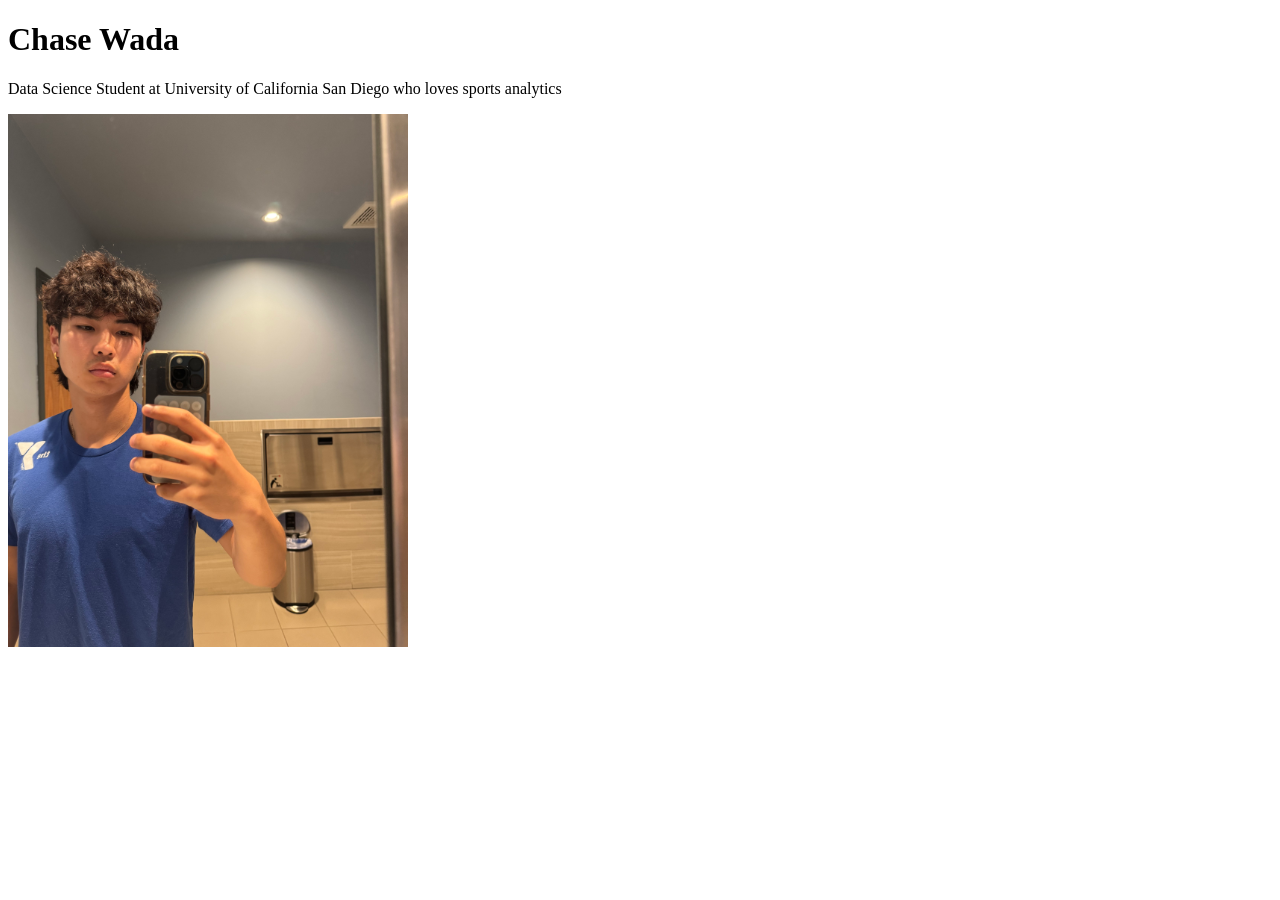
==== index.html @ 70c048ba "Set photo width" ====
<!DOCTYPE html>
<html lang="en">
<head>
    <meta charset="UTF-8">
    <meta name="viewport" content="width=device-width, initial-scale=1.0">
    <title>Chase Wada: Personal site and portfolio</title>
</head>
<body>
    <h1>Chase Wada</h1>
    <p>Data Science Student at University of California San Diego who loves sports analytics</p>
    <img src="images/chase.jpeg" alt="Chase taking a mirror selfie at work" width="400" />
</body>
</html>
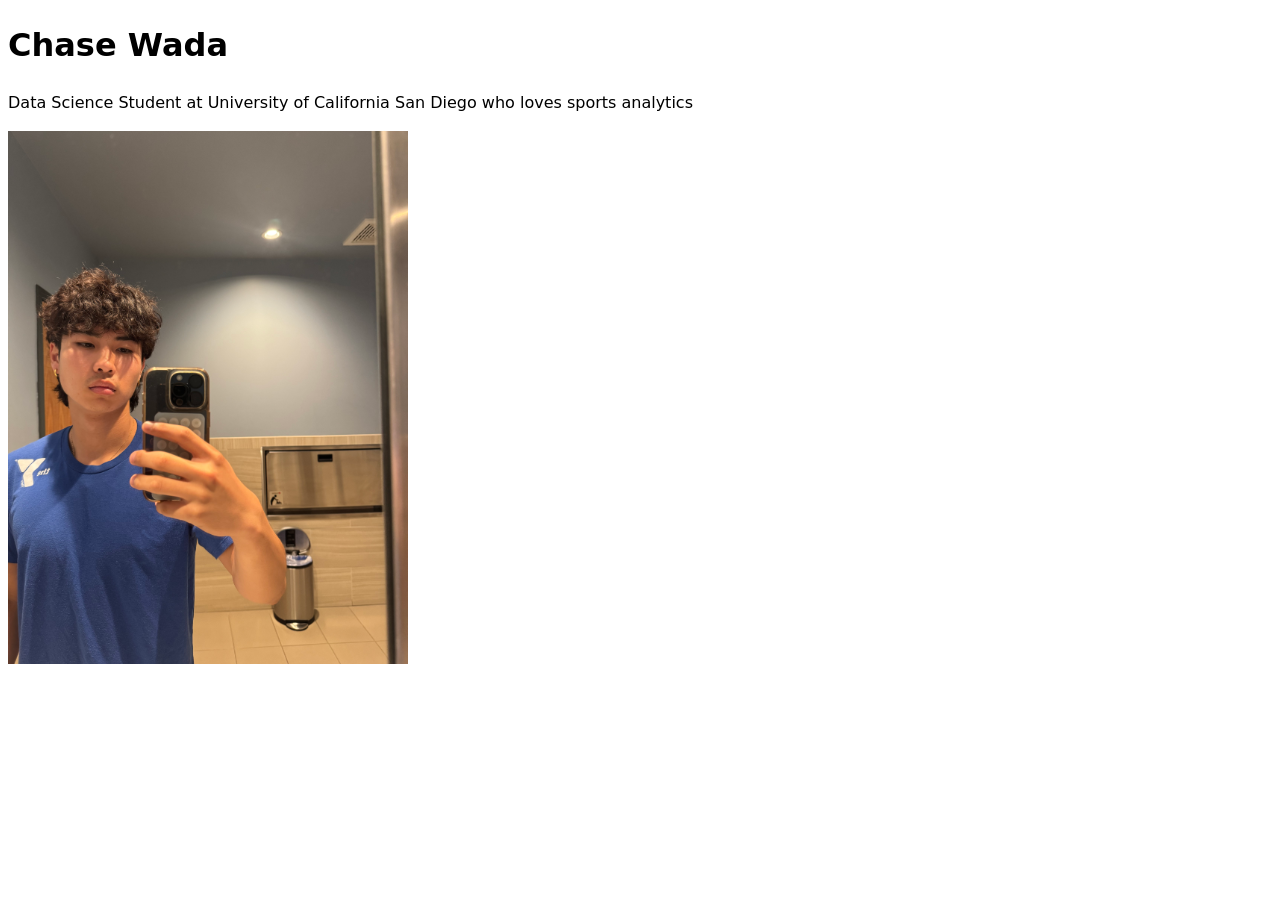
==== commit 0c1967f0: "Add CSS and resize photo" ====
--- a/index.html
+++ b/index.html
@@ -4,6 +4,7 @@
     <meta charset="UTF-8">
     <meta name="viewport" content="width=device-width, initial-scale=1.0">
     <title>Chase Wada: Personal site and portfolio</title>
+    <link rel="stylesheet" href="style.css"/>
 </head>
 <body>
     <h1>Chase Wada</h1>
--- a/style.css
+++ b/style.css
@@ -0,0 +1,6 @@
+body {
+  /* Set line height to 1.5 times the font size
+	   and use the OS’s UI font as the website font
+	 */
+  font: 100%/1.5 system-ui;
+}
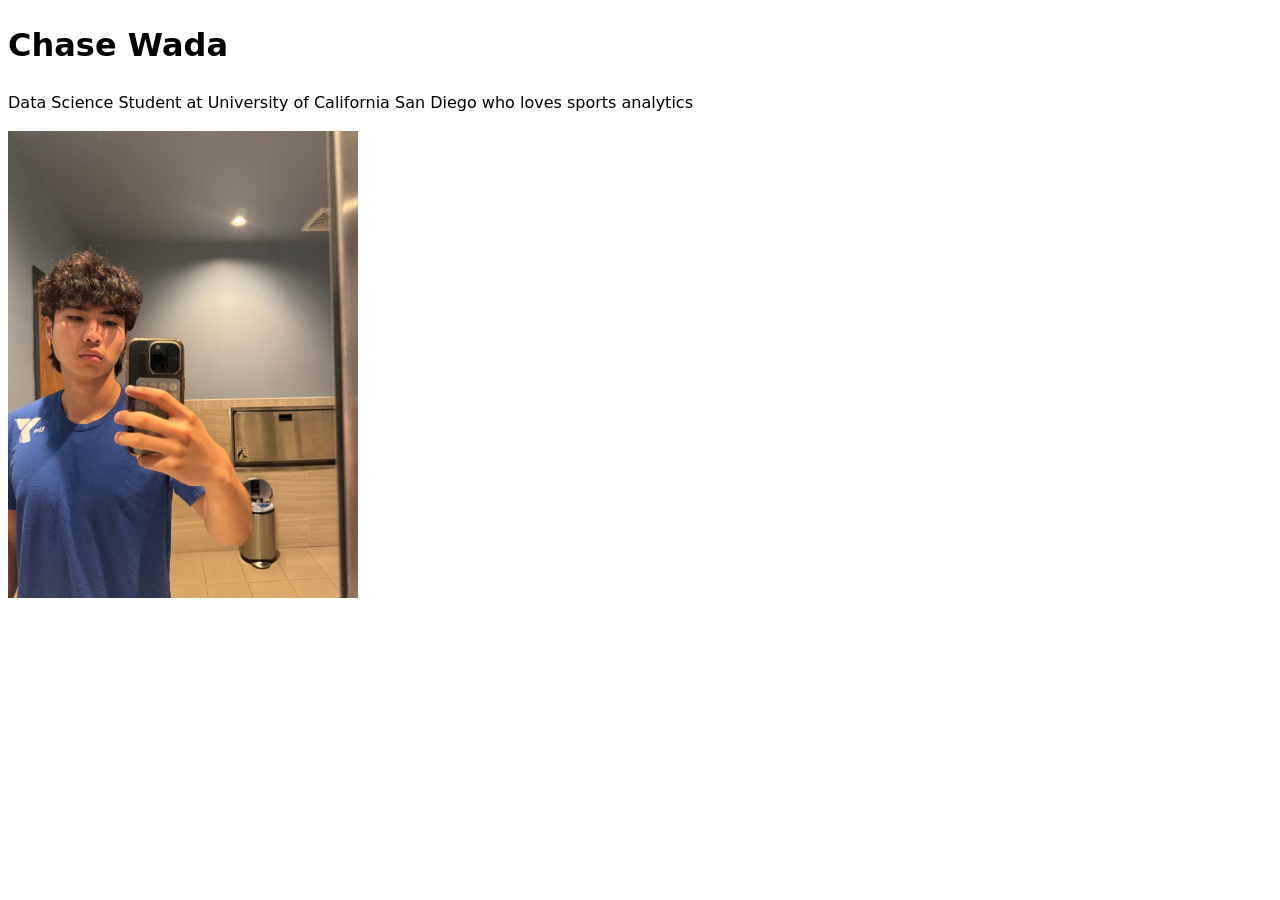
==== commit 289ccd95: "resize photo" ====
--- a/index.html
+++ b/index.html
@@ -9,6 +9,6 @@
 <body>
     <h1>Chase Wada</h1>
     <p>Data Science Student at University of California San Diego who loves sports analytics</p>
-    <img src="images/chase.jpeg" alt="Chase taking a mirror selfie at work" width="400" />
+    <img src="images/chase.jpeg" alt="Chase taking a mirror selfie at work" width="350" />
 </body>
 </html>
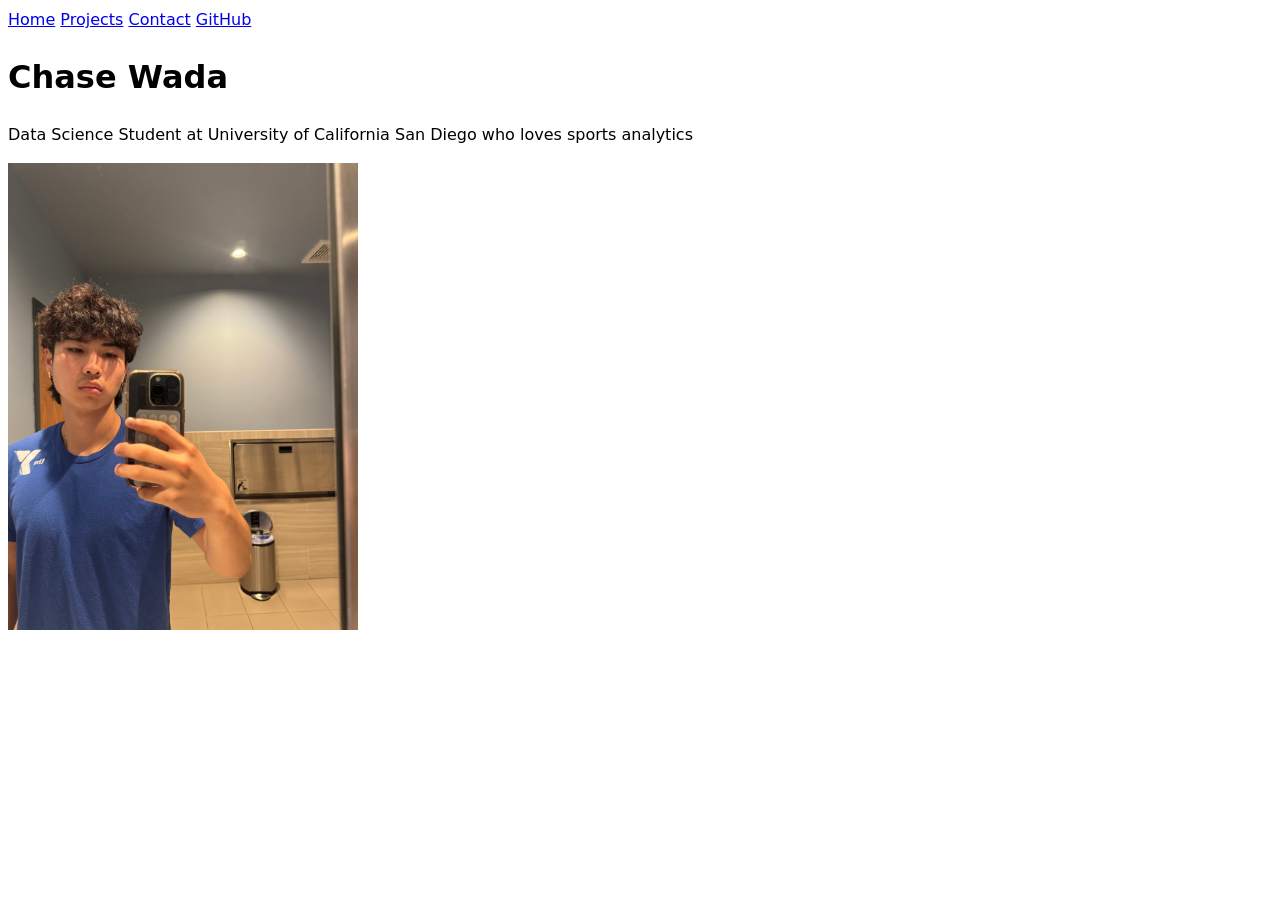
==== commit e6d5f0b8: "Add projects and contact pages with navigation bar" ====
--- a/index.html
+++ b/index.html
@@ -7,6 +7,12 @@
     <link rel="stylesheet" href="style.css"/>
 </head>
 <body>
+    <nav>
+        <a href="./">Home</a>
+        <a href="projects/">Projects</a>
+        <a href="contact/">Contact</a>
+        <a href="https://github.com/cmwada-afk" target="_blank">GitHub</a>
+    </nav>
     <h1>Chase Wada</h1>
     <p>Data Science Student at University of California San Diego who loves sports analytics</p>
     <img src="images/chase.jpeg" alt="Chase taking a mirror selfie at work" width="350" />
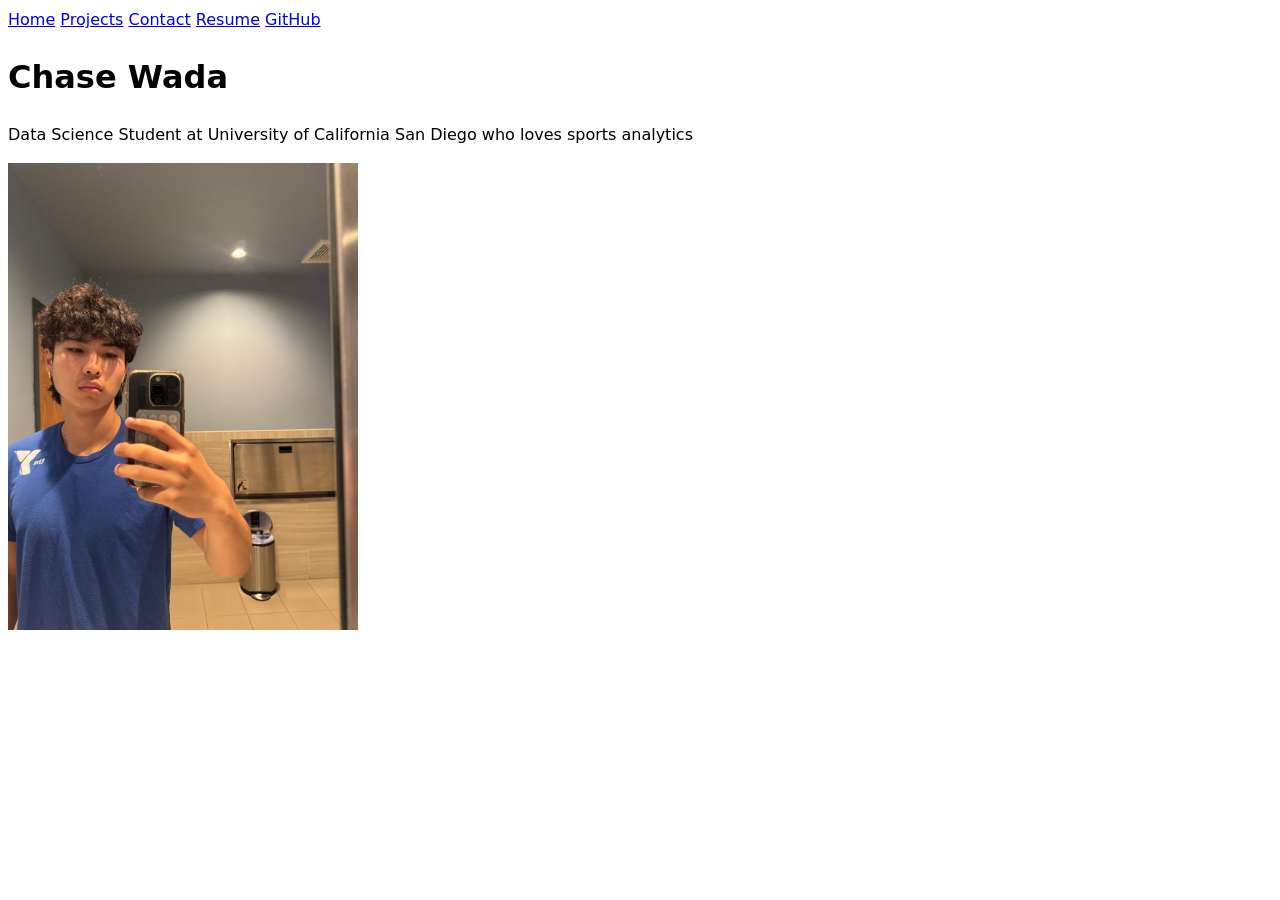
==== commit dd1be480: "Add resume page" ====
--- a/index.html
+++ b/index.html
@@ -11,8 +11,9 @@
         <a href="./">Home</a>
         <a href="projects/">Projects</a>
         <a href="contact/">Contact</a>
+        <a href="resume/">Resume</a>
         <a href="https://github.com/cmwada-afk" target="_blank">GitHub</a>
-    </nav>
+</nav>
     <h1>Chase Wada</h1>
     <p>Data Science Student at University of California San Diego who loves sports analytics</p>
     <img src="images/chase.jpeg" alt="Chase taking a mirror selfie at work" width="350" />
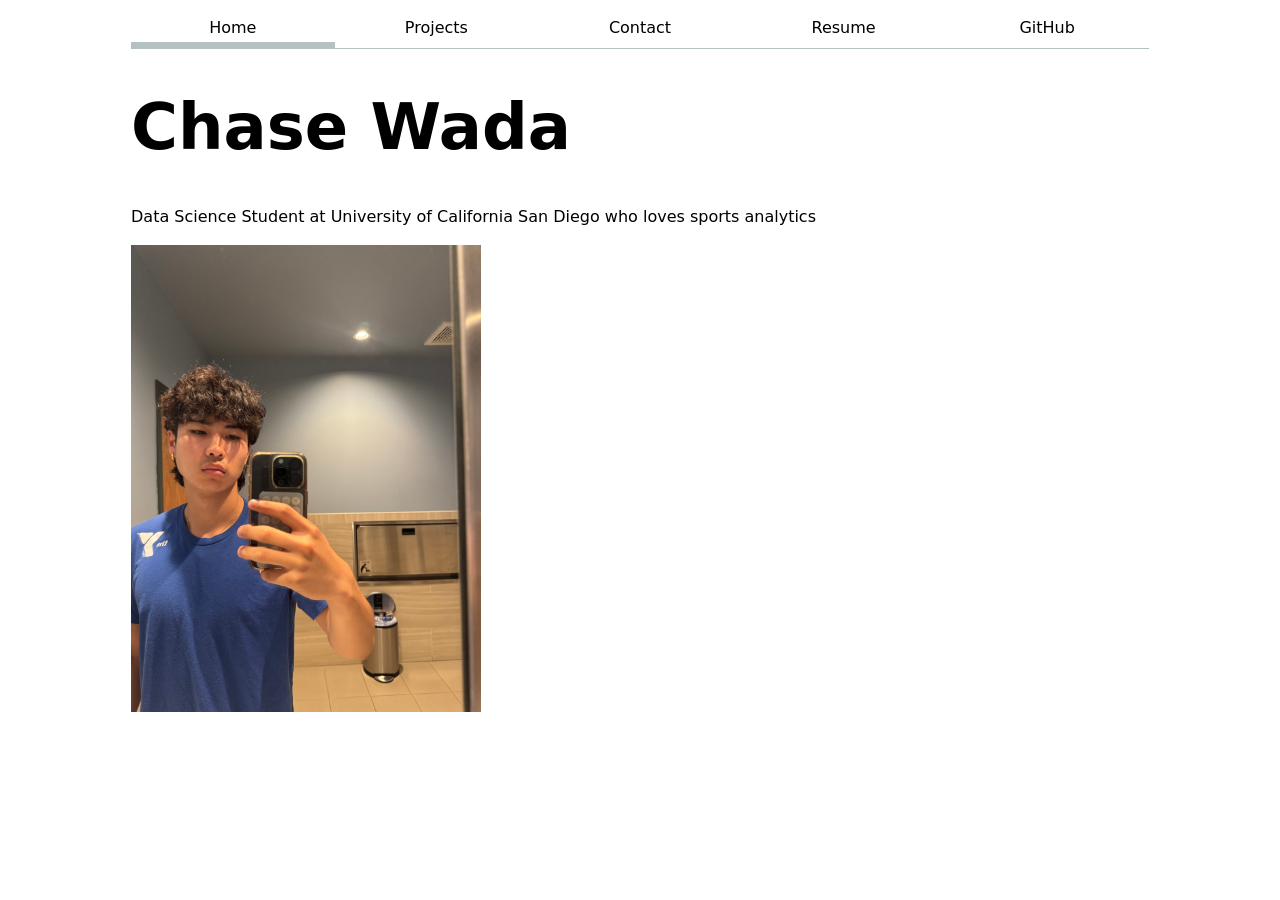
==== commit 2af049c0: "Lab 2" ====
--- a/index.html
+++ b/index.html
@@ -8,7 +8,7 @@
 </head>
 <body>
     <nav>
-        <a href="./">Home</a>
+        <a href="./" class="current">Home</a>
         <a href="projects/">Projects</a>
         <a href="contact/">Contact</a>
         <a href="resume/">Resume</a>
--- a/style.css
+++ b/style.css
@@ -1,6 +1,106 @@
+:root {
+  --color-accent: oklch(65% 50% 0);
+  accent-color: var(--color-accent);
+}
+
 body {
-  /* Set line height to 1.5 times the font size
-	   and use the OS’s UI font as the website font
-	 */
   font: 100%/1.5 system-ui;
+  max-width: 100ch;
+  margin-inline: max(1em, (100% - 100ch) / 2);
+}
+
+img {
+  max-width: 100%;
+  height: auto;
+}
+
+nav {
+  display: flex;
+  margin-bottom: 1em;
+  border-bottom: 1px solid oklch(80% 3% 200);
+}
+
+nav a {
+  flex: 1;
+  text-decoration: none;
+  color: inherit;
+  text-align: center;
+  padding: 0.5em;
+}
+
+nav a.current {
+  border-bottom: 0.4em solid oklch(80% 3% 200);
+  padding-bottom: 0.1em;
+}
+
+nav a:hover {
+  border-bottom: 0.4em solid var(--color-accent);
+  padding-bottom: 0.1em;
+}
+
+input,
+textarea,
+button {
+  font: inherit;
+}
+
+form {
+  display: grid;
+  grid-template-columns: auto 1fr;
+  gap: 1em;
+}
+
+form label {
+  display: grid;
+  grid-template-columns: subgrid;
+  grid-column: 1 / -1;
+}
+
+form button {
+  grid-column: 1 / -1;
+}
+h1, h2, h3, h4, h5, h6 {
+  line-height: 1.1;
+  text-wrap: balance;
+}
+
+h1 {
+  font-size: 400%;
+}
+
+.projects {
+  display: grid;
+  grid-template-columns: repeat(auto-fill, minmax(15em, 1fr));
+  gap: 1em;
+}
+
+.projects article {
+  display: grid;
+  grid-template-rows: subgrid;
+  grid-row: span 3;
+}
+
+.projects h2 {
+  margin: 0;
+}
+section h2 {
+  color: var(--color-accent);
+  border-bottom: 1px solid oklch(80% 3% 200);
+  padding-bottom: 0.2em;
+}
+
+section article header {
+  display: flex;
+  justify-content: space-between;
+  align-items: baseline;
+  flex-wrap: wrap;
+}
+
+section article h3,
+section article header p {
+  margin: 0;
+}
+
+section time {
+  color: oklch(50% 3% 200);
 }
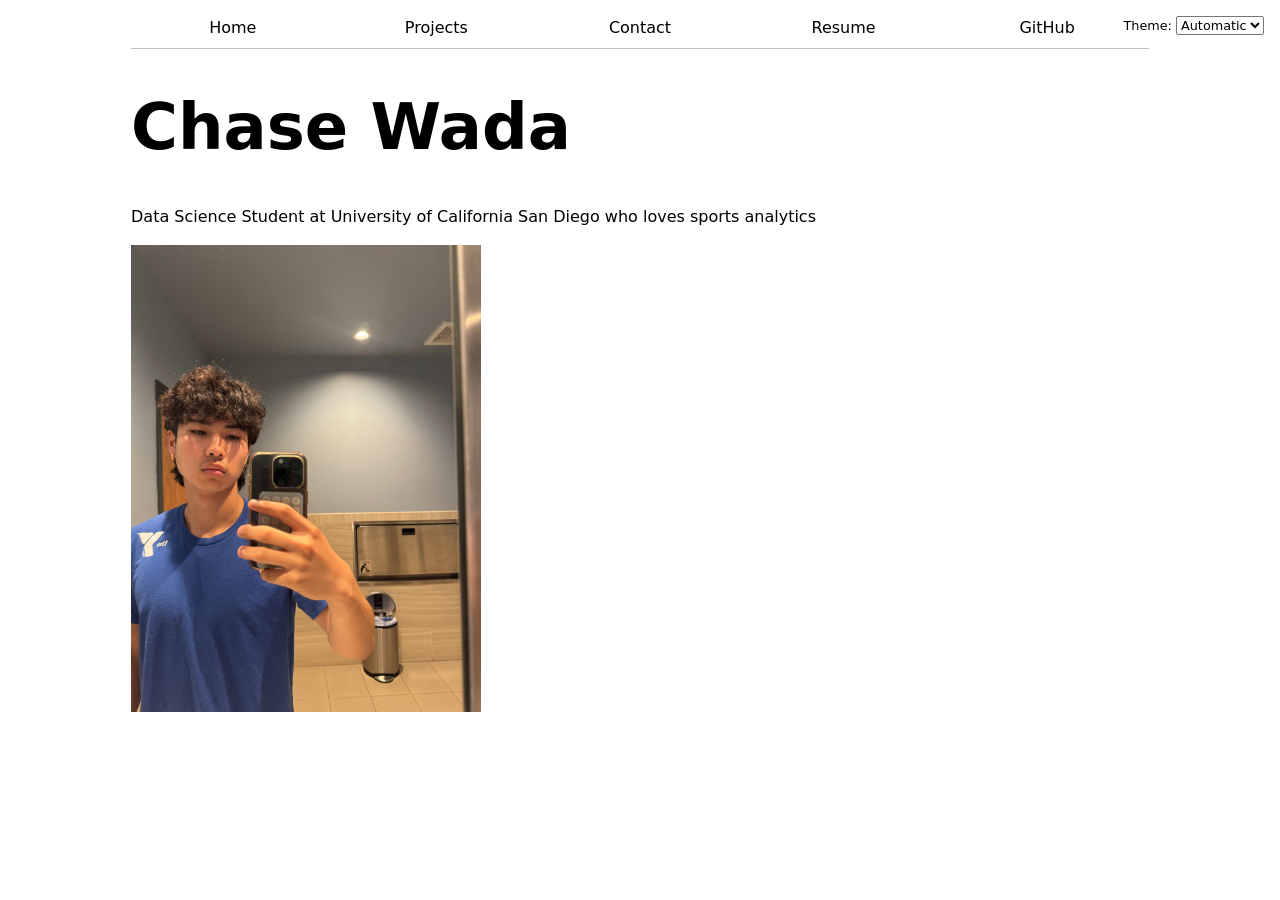
==== commit 789ff172: "Lab 3" ====
--- a/index.html
+++ b/index.html
@@ -5,15 +5,9 @@
     <meta name="viewport" content="width=device-width, initial-scale=1.0">
     <title>Chase Wada: Personal site and portfolio</title>
     <link rel="stylesheet" href="style.css"/>
+    <script type="module" src="global.js"></script>
 </head>
 <body>
-    <nav>
-        <a href="./" class="current">Home</a>
-        <a href="projects/">Projects</a>
-        <a href="contact/">Contact</a>
-        <a href="resume/">Resume</a>
-        <a href="https://github.com/cmwada-afk" target="_blank">GitHub</a>
-</nav>
     <h1>Chase Wada</h1>
     <p>Data Science Student at University of California San Diego who loves sports analytics</p>
     <img src="images/chase.jpeg" alt="Chase taking a mirror selfie at work" width="350" />
--- a/style.css
+++ b/style.css
@@ -1,6 +1,7 @@
 :root {
   --color-accent: oklch(65% 50% 0);
   accent-color: var(--color-accent);
+  color-scheme: light dark;
 }
 
 body {
@@ -15,9 +16,10 @@
 }
 
 nav {
+  --border-color: oklch(50% 10% 200 / 40%);
   display: flex;
   margin-bottom: 1em;
-  border-bottom: 1px solid oklch(80% 3% 200);
+  border-bottom: 1px solid var(--border-color);
 }
 
 nav a {
@@ -29,7 +31,7 @@
 }
 
 nav a.current {
-  border-bottom: 0.4em solid oklch(80% 3% 200);
+  border-bottom: 0.4em solid var(--border-color);
   padding-bottom: 0.1em;
 }
 
@@ -40,7 +42,8 @@
 
 input,
 textarea,
-button {
+button,
+select {
   font: inherit;
 }
 
@@ -103,4 +106,10 @@
 
 section time {
   color: oklch(50% 3% 200);
+}
+.color-scheme {
+  position: absolute;
+  top: 1rem;
+  right: 1rem;
+  font-size: 80%;
 }
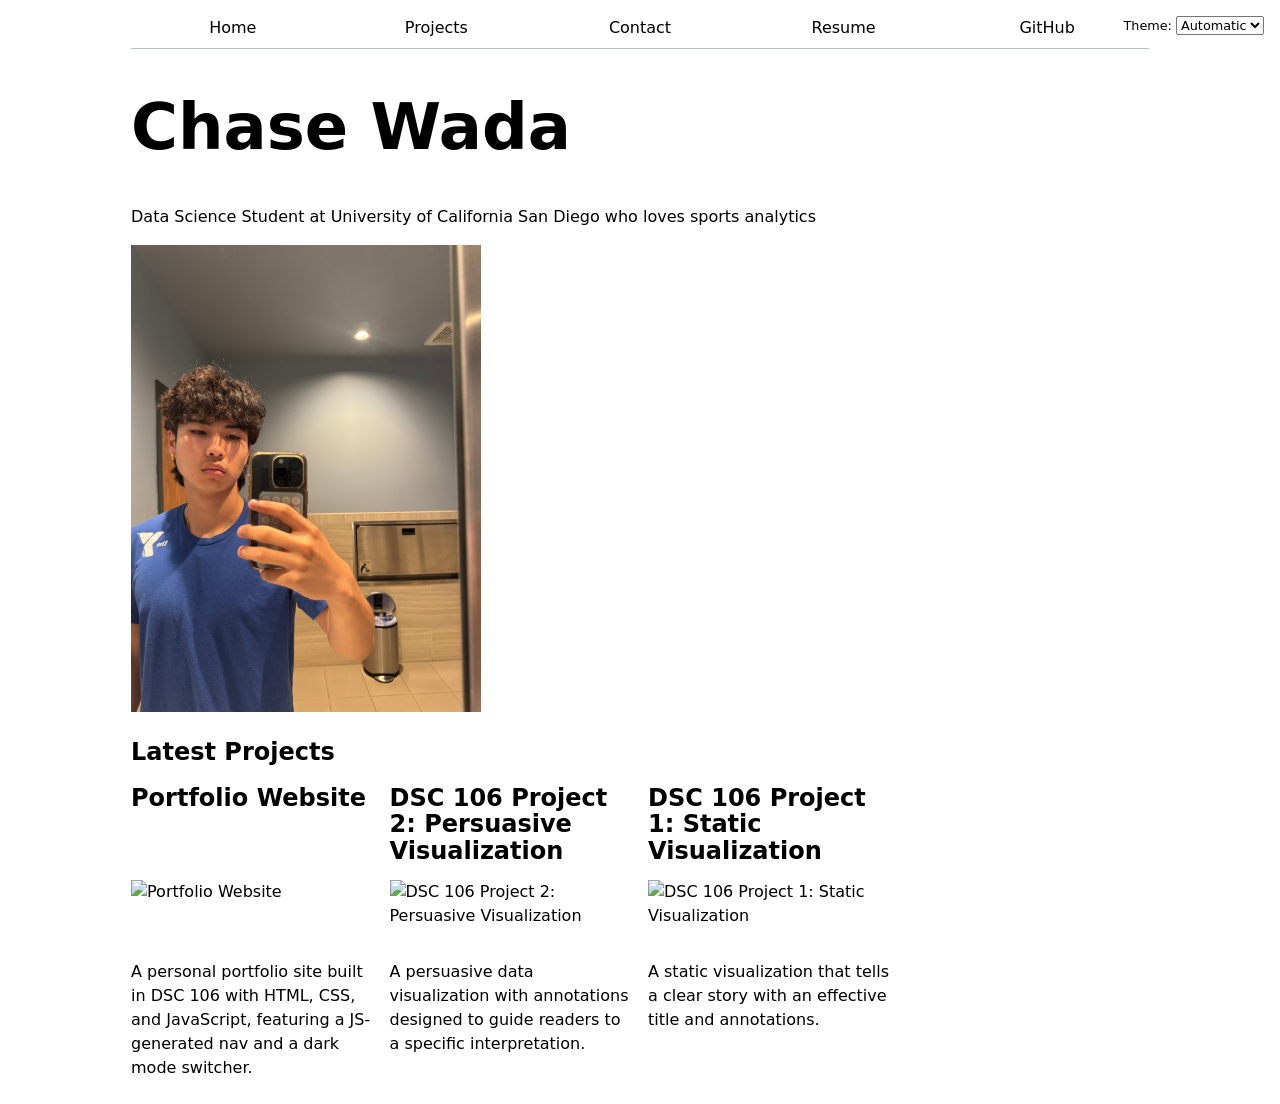
==== commit 0565636d: "Lab 4" ====
--- a/index.html
+++ b/index.html
@@ -6,10 +6,16 @@
     <title>Chase Wada: Personal site and portfolio</title>
     <link rel="stylesheet" href="style.css"/>
     <script type="module" src="global.js"></script>
+    <script type="module" src="index.js"></script>
 </head>
 <body>
     <h1>Chase Wada</h1>
     <p>Data Science Student at University of California San Diego who loves sports analytics</p>
     <img src="images/chase.jpeg" alt="Chase taking a mirror selfie at work" width="350" />
+    <div id="profile-stats"></div>
+    <h2>Latest Projects</h2>
+    <div class="projects">
+    
+    </div>
 </body>
 </html>
--- a/style.css
+++ b/style.css
@@ -112,4 +112,21 @@
   top: 1rem;
   right: 1rem;
   font-size: 80%;
+}
+#profile-stats dl {
+  display: grid;
+  grid-template-columns: repeat(4, 1fr);
+}
+
+#profile-stats dt {
+  grid-row: 1;
+  font-size: 80%;
+  text-transform: uppercase;
+  color: oklch(50% 3% 200);
+}
+
+#profile-stats dd {
+  grid-row: 2;
+  margin: 0;
+  font-size: 200%;
 }
